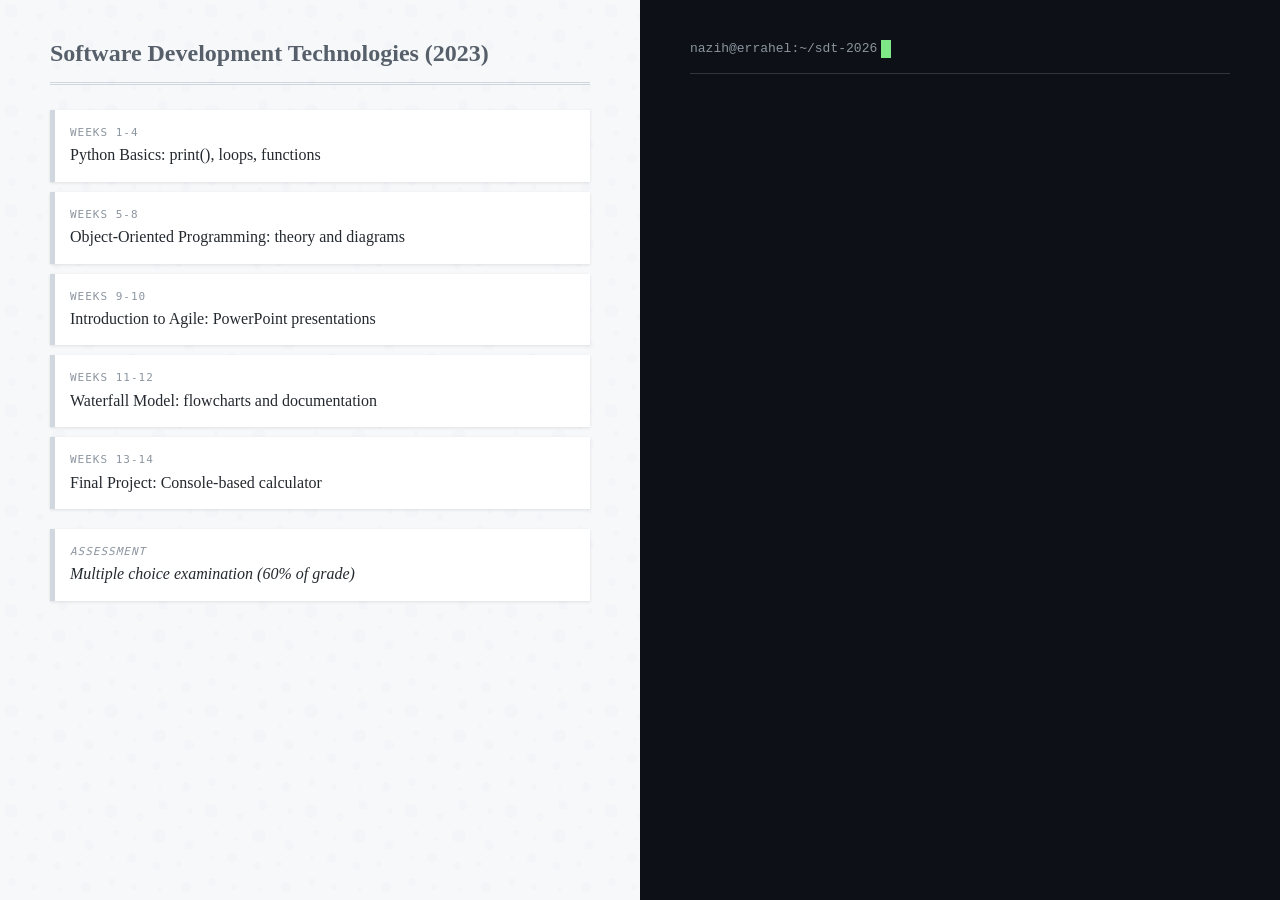
==== docs/index.html @ 55ccac88 "creating the intro demo" ====
<!DOCTYPE html>
<html lang="en">
<head>
    <meta charset="UTF-8">
    <meta name="viewport" content="width=device-width, initial-scale=1.0">
    <title>SDT 2026 - Nazih Errahel</title>
    <style>
        * { margin: 0; padding: 0; box-sizing: border-box; }

        :root {
            --bg-dark: #0d1117;
            --bg-light: #f6f8fa;
            --text-dark: #24292f;
            --text-muted: #8b949e;
            --accent-green: #7ee787;
            --accent-blue: #79c0ff;
            --accent-red: #f85149;
            --success: #3fb950;
        }

        body {
            background: var(--bg-dark);
            color: var(--text-muted);
            font-family: -apple-system, BlinkMacSystemFont, "Segoe UI", monospace;
            height: 100vh;
            overflow: hidden;
        }

        .container {
            display: flex;
            height: 100vh;
            width: 100vw;
        }

        /* Left Panel - The Past (NOW SCROLLABLE) */
        .panel-left {
            width: 50%;
            background: var(--bg-light);
            color: var(--text-dark);
            padding: 40px 50px;
            font-family: Georgia, "Times New Roman", serif;
            overflow-y: auto; /* ADDED: Scroll if content overflows */
            max-height: 100vh;
        }

        .panel-left::before {
            content: "";
            position: absolute;
            top: 0;
            left: 0;
            right: 50%;
            bottom: 0;
            background: url("data:image/svg+xml,%3Csvg width='100' height='100' viewBox='0 0 100 100' xmlns='http://www.w3.org/2000/svg'%3E%3Cpath d='M11 18c3.866 0 7-3.134 7-7s-3.134-7-7-7-7 3.134-7 7 3.134 7 7 7zm48 25c3.866 0 7-3.134 7-7s-3.134-7-7-7-7 3.134-7 7 3.134 7 7 7zm-43-7c1.657 0 3-1.343 3-3s-1.343-3-3-3-3 1.343-3 3 1.343 3 3 3zm63 31c1.657 0 3-1.343 3-3s-1.343-3-3-3-3 1.343-3 3 1.343 3 3 3zM34 90c1.657 0 3-1.343 3-3s-1.343-3-3-3-3 1.343-3 3 1.343 3 3 3zm56-76c1.657 0 3-1.343 3-3s-1.343-3-3-3-3 1.343-3 3 1.343 3 3 3zM12 86c2.21 0 4-1.79 4-4s-1.79-4-4-4-4 1.79-4 4 1.79 4 4 4zm28-65c2.21 0 4-1.79 4-4s-1.79-4-4-4-4 1.79-4 4 1.79 4 4 4zm23-11c2.76 0 5-2.24 5-5s-2.24-5-5-5-5 2.24-5 5 2.24 5 5 5zm-6 60c2.21 0 4-1.79 4-4s-1.79-4-4-4-4 1.79-4 4 1.79 4 4 4zm29 22c2.76 0 5-2.24 5-5s-2.24-5-5-5-5 2.24-5 5 2.24 5 5 5zM32 63c2.76 0 5-2.24 5-5s-2.24-5-5-5-5 2.24-5 5 2.24 5 5 5zm57-13c2.76 0 5-2.24 5-5s-2.24-5-5-5-5 2.24-5 5 2.24 5 5 5zm-9-21c1.105 0 2-.895 2-2s-.895-2-2-2-2 .895-2 2 .895 2 2 2zM60 91c1.105 0 2-.895 2-2s-.895-2-2-2-2 .895-2 2 .895 2 2 2zM35 41c1.105 0 2-.895 2-2s-.895-2-2-2-2 .895-2 2 .895 2 2 2zM12 60c1.105 0 2-.895 2-2s-.895-2-2-2-2 .895-2 2 .895 2 2 2z' fill='%239C92AC' fill-opacity='0.05' fill-rule='evenodd'/%3E%3C/svg%3E");
            opacity: 0.5;
            pointer-events: none;
        }

        .syllabus-header {
            font-size: 24px;
            font-weight: 700;
            margin-bottom: 25px;
            color: #57606a;
            border-bottom: 3px double #d0d7de;
            padding-bottom: 15px;
        }

        .syllabus-item {
            padding: 15px;
            margin: 10px 0;
            background: white;
            border-left: 5px solid #d0d7de;
            font-size: 16px;
            line-height: 1.4;
            box-shadow: 0 1px 3px rgba(0,0,0,0.1);
            opacity: 0;
            transform: translateX(-30px);
            transition: all 0.6s cubic-bezier(0.4, 0, 0.2, 1);
            position: relative;
        }

        .syllabus-item.visible {
            opacity: 1;
            transform: translateX(0);
        }

        .syllabus-item.obsolete {
            text-decoration: line-through;
            opacity: 0.4;
            border-left-color: var(--accent-red);
            background: #fff5f5;
        }

        .week-label {
            font-size: 11px;
            text-transform: uppercase;
            letter-spacing: 1px;
            color: #8c959f;
            margin-bottom: 4px;
            font-family: monospace;
        }

        /* Right Panel - The Future */
        .panel-right {
            width: 50%;
            background: var(--bg-dark);
            padding: 40px 50px;
            display: flex;
            flex-direction: column;
            position: relative;
            overflow: hidden;
        }

        .terminal-header {
            font-size: 13px;
            color: var(--text-muted);
            margin-bottom: 20px;
            font-family: "SF Mono", Monaco, "Courier New", monospace;
            padding-bottom: 15px;
            border-bottom: 1px solid #30363d;
            flex-shrink: 0;
        }

        .terminal {
            flex: 1;
            font-family: "SF Mono", Monaco, "Courier New", monospace;
            font-size: 14px;
            line-height: 1.8;
            overflow-y: auto;
            position: relative;
            min-height: 0;
        }

        .terminal-line {
            margin: 3px 0;
            opacity: 0;
            transform: translateX(-20px);
            animation: slideIn 0.4s ease forwards;
            white-space: pre-wrap;
            word-break: break-word;
        }

        @keyframes slideIn {
            to {
                opacity: 1;
                transform: translateX(0);
            }
        }

        .line-prompt { color: var(--accent-green); }
        .line-command { color: var(--accent-blue); }
        .line-output { color: var(--text-muted); }
        .line-success { color: var(--success); font-weight: 600; }
        .line-error { color: var(--accent-red); }

        .cursor {
            display: inline-block;
            width: 10px;
            height: 18px;
            background: var(--accent-green);
            animation: blink 1s step-end infinite;
            vertical-align: middle;
            margin-left: 4px;
        }

        @keyframes blink {
            0%, 50% { opacity: 1; }
            51%, 100% { opacity: 0; }
        }

        /* Docker Progress */
        .docker-progress {
            margin-top: 20px;
            padding: 15px;
            background: #161b22;
            border-radius: 8px;
            border: 1px solid #30363d;
            opacity: 0;
            transform: translateY(10px);
            transition: all 0.5s ease;
            flex-shrink: 0;
        }

        .docker-progress.visible {
            opacity: 1;
            transform: translateY(0);
        }

        .progress-label {
            font-size: 11px;
            color: var(--text-muted);
            margin-bottom: 8px;
            font-family: monospace;
        }

        .progress-bar-bg {
            height: 6px;
            background: #21262d;
            border-radius: 3px;
            overflow: hidden;
        }

        .progress-bar-fill {
            height: 100%;
            background: linear-gradient(90deg, #238636, var(--success));
            width: 0%;
            transition: width 0.3s linear;
        }

        .progress-steps {
            margin-top: 10px;
            font-size: 11px;
            color: var(--text-muted);
            font-family: monospace;
            display: grid;
            grid-template-columns: 1fr 1fr;
            gap: 4px 20px;
        }

        .step {
            opacity: 0.5;
            transition: opacity 0.3s;
        }

        .step.active {
            opacity: 1;
            color: var(--text-muted);
        }

        .step.done {
            opacity: 0.4;
            text-decoration: line-through;
        }

        /* Final Screen */
        .final-screen {
            position: fixed;
            top: 0;
            left: 0;
            width: 100%;
            height: 100%;
            background: linear-gradient(135deg, #0d1117 0%, #161b22 100%);
            display: none;
            flex-direction: column;
            justify-content: center;
            align-items: center;
            z-index: 1000;
            text-align: center;
            padding: 40px;
            overflow-y: auto;
        }

        .final-screen.active {
            display: flex;
            animation: fadeIn 0.8s ease;
        }

        @keyframes fadeIn {
            from { opacity: 0; transform: scale(0.95); }
            to { opacity: 1; transform: scale(1); }
        }

        .comparison-grid {
            display: grid;
            grid-template-columns: 1fr 1fr;
            gap: 60px;
            margin-bottom: 40px;
            text-align: left;
        }

        .comparison-col h3 {
            font-size: 13px;
            text-transform: uppercase;
            letter-spacing: 3px;
            margin-bottom: 20px;
            color: var(--text-muted);
            font-weight: 600;
        }

        .comp-item {
            font-size: 20px;
            margin: 15px 0;
            padding-left: 15px;
            border-left: 4px solid;
            line-height: 1.3;
        }

        .comp-old {
            border-color: var(--accent-red);
            color: var(--text-muted);
            text-decoration: line-through;
            opacity: 0.6;
        }

        .comp-new {
            border-color: var(--success);
            color: #f0f6fc;
            font-weight: 500;
        }

        .instructor-name {
            font-size: 48px;
            font-weight: 800;
            color: #f0f6fc;
            margin-bottom: 15px;
            letter-spacing: -1px;
        }

        .instructor-context {
            font-size: 18px;
            color: var(--text-muted);
            max-width: 600px;
            line-height: 1.5;
        }

        .tagline {
            margin-top: 30px;
            font-size: 24px;
            color: var(--accent-blue);
            font-weight: 600;
        }
    </style>
<base target="_blank">
</head>
<body>
    <div class="container">
        <div class="panel-left">
            <div class="syllabus-header">Software Development Technologies (2023)</div>

            <div class="syllabus-item" data-index="0">
                <div class="week-label">Weeks 1-4</div>
                <div>Python Basics: print(), loops, functions</div>
            </div>

            <div class="syllabus-item" data-index="1">
                <div class="week-label">Weeks 5-8</div>
                <div>Object-Oriented Programming: theory and diagrams</div>
            </div>

            <div class="syllabus-item" data-index="2">
                <div class="week-label">Weeks 9-10</div>
                <div>Introduction to Agile: PowerPoint presentations</div>
            </div>

            <div class="syllabus-item" data-index="3">
                <div class="week-label">Weeks 11-12</div>
                <div>Waterfall Model: flowcharts and documentation</div>
            </div>

            <div class="syllabus-item" data-index="4">
                <div class="week-label">Weeks 13-14</div>
                <div>Final Project: Console-based calculator</div>
            </div>

            <div class="syllabus-item" data-index="5" style="margin-top: 20px; font-style: italic;">
                <div class="week-label">Assessment</div>
                <div>Multiple choice examination (60% of grade)</div>
            </div>
        </div>

        <div class="panel-right">
            <div class="terminal-header">
                nazih@errahel:~/sdt-2026<span class="cursor"></span>
            </div>
            <div class="terminal" id="terminal"></div>
            <div class="docker-progress" id="dockerProgress">
                <div class="progress-label">Building production container...</div>
                <div class="progress-bar-bg">
                    <div class="progress-bar-fill" id="progressBar"></div>
                </div>
                <div class="progress-steps" id="progressSteps">
                    <div class="step" data-step="1">⏳ FROM node:18-alpine</div>
                    <div class="step" data-step="2">⏳ WORKDIR /app</div>
                    <div class="step" data-step="3">⏳ COPY package*.json</div>
                    <div class="step" data-step="4">⏳ RUN npm ci</div>
                    <div class="step" data-step="5">⏳ COPY . .</div>
                    <div class="step" data-step="6">⏳ RUN npm run build</div>
                    <div class="step" data-step="7">⏳ EXPOSE 3000</div>
                    <div class="step" data-step="8">⏳ CMD ["npm", "start"]</div>
                </div>
            </div>
        </div>
    </div>

    <div class="final-screen" id="finalScreen">
        <div class="comparison-grid">
            <div class="comparison-col">
                <h3>2023 Curriculum</h3>
                <div class="comp-item comp-old">Python print()</div>
                <div class="comp-item comp-old">PowerPoint Agile</div>
                <div class="comp-item comp-old">Theory & Diagrams</div>
                <div class="comp-item comp-old">Console Applications</div>
            </div>
            <div class="comparison-col">
                <h3>2026 Curriculum</h3>
                <div class="comp-item comp-new">Docker Containers</div>
                <div class="comp-item comp-new">Cloud Deployment</div>
                <div class="comp-item comp-new">Git Workflows</div>
                <div class="comp-item comp-new">Production Microservices</div>
            </div>
        </div>
        <div class="instructor-name">Nazih Errahel</div>
        <div class="instructor-context">
            I took this course in 2023. I graduated from this program.<br>
            Now I am rewriting what I wish I had learned.
        </div>
        <div class="tagline">Same course name. Different century.</div>
    </div>

    <script>
        class SyllabusTransformer {
            constructor() {
                this.terminal = document.getElementById("terminal");
                this.progressBar = document.getElementById("progressBar");
                this.dockerProgress = document.getElementById("dockerProgress");
                this.finalScreen = document.getElementById("finalScreen");
                this.timeline = [];
                this.READING_TIME = 2500;
                this.CMD_TIME = 1500;
                this.init();
            }

            init() {
                this.buildTimeline();
                this.showOldSyllabus();
                setTimeout(() => this.executeTimeline(), 2000);
            }

            buildTimeline() {
                let t = 0;

                t += this.CMD_TIME;
                this.timeline.push({ time: t, action: () => this.typeCommand("cat old_syllabus.txt") });

                t += this.READING_TIME;
                this.timeline.push({ time: t, action: () => this.printOutput("Loading 2023 curriculum...") });

                t += this.READING_TIME;
                this.timeline.push({ time: t, action: () => this.printOutput("Found: Python basics, OOP theory, Agile slides") });

                t += this.READING_TIME;
                this.timeline.push({ time: t, action: () => this.printOutput("Assessment: Multiple choice exam (60%)") });

                t += 3000;
                this.timeline.push({ time: t, action: () => this.obsoleteOldSyllabus() });

                t += 2000;

                t += this.CMD_TIME;
                this.timeline.push({ time: t, action: () => this.typeCommand("git init") });

                t += this.READING_TIME;
                this.timeline.push({ time: t, action: () => this.printSuccess("Initialized empty Git repository in .git/") });

                t += 2000;

                t += this.CMD_TIME;
                this.timeline.push({ time: t, action: () => this.typeCommand("docker build -t sdt-2026 .") });

                t += 1000;
                this.timeline.push({ time: t, action: () => this.startDockerBuild() });

                const buildSteps = [
                    "Step 1/8 : FROM node:18-alpine",
                    "Step 2/8 : WORKDIR /app",
                    "Step 3/8 : COPY package*.json ./",
                    "Step 4/8 : RUN npm ci",
                    "Step 5/8 : COPY . .",
                    "Step 6/8 : RUN npm run build",
                    "Step 7/8 : EXPOSE 3000",
                    "Step 8/8 : CMD [\"npm\", \"start\"]"
                ];

                buildSteps.forEach((step, index) => {
                    t += 2500;
                    this.timeline.push({
                        time: t,
                        action: () => {
                            this.printOutput(step);
                            this.updateDockerStep(index + 1);
                        }
                    });
                });

                t += 2000;
                this.timeline.push({ time: t, action: () => this.printSuccess("Successfully built sdt-2026:latest") });

                t += 3000;

                t += this.CMD_TIME;
                this.timeline.push({ time: t, action: () => this.typeCommand("docker run -p 3000:3000 sdt-2026") });

                t += this.READING_TIME;
                this.timeline.push({ time: t, action: () => this.printSuccess("Server running on http://localhost:3000") });

                t += this.READING_TIME;
                this.timeline.push({ time: t, action: () => this.printSuccess("Production microservice deployed and running") });

                t += 3000;

                t += this.CMD_TIME;
                this.timeline.push({ time: t, action: () => this.typeCommand("# This is what you will build") });

                t += 4000;
                this.timeline.push({ time: t, action: () => this.showFinal() });
            }

            showOldSyllabus() {
                const items = document.querySelectorAll(".syllabus-item");
                items.forEach((item, index) => {
                    setTimeout(() => {
                        item.classList.add("visible");
                    }, index * 200);
                });
            }

            obsoleteOldSyllabus() {
                const items = document.querySelectorAll(".syllabus-item");
                items.forEach((item, index) => {
                    setTimeout(() => {
                        item.classList.add("obsolete");
                    }, index * 150);
                });
            }

            typeCommand(cmd) {
                const line = document.createElement("div");
                line.className = "terminal-line";
                line.innerHTML = `<span class="line-prompt">nazih@errahel:~/sdt-2026$</span> <span class="line-command">${cmd}</span>`;
                this.terminal.appendChild(line);
                this.scrollToBottom();
            }

            printOutput(text) {
                const line = document.createElement("div");
                line.className = "terminal-line";
                line.innerHTML = `<span class="line-output">${text}</span>`;
                this.terminal.appendChild(line);
                this.scrollToBottom();
            }

            printSuccess(text) {
                const line = document.createElement("div");
                line.className = "terminal-line";
                line.innerHTML = `<span class="line-success">✓ ${text}</span>`;
                this.terminal.appendChild(line);
                this.scrollToBottom();
            }

            startDockerBuild() {
                this.dockerProgress.classList.add("visible");
                let progress = 0;
                const interval = setInterval(() => {
                    progress += 1.5;
                    if (progress >= 100) {
                        progress = 100;
                        clearInterval(interval);
                    }
                    this.progressBar.style.width = progress + "%";
                }, 250);
            }

            updateDockerStep(stepNum) {
                const steps = document.querySelectorAll(".step");
                steps.forEach((step, index) => {
                    if (index + 1 === stepNum) {
                        step.classList.add("active");
                        step.textContent = step.textContent.replace("⏳", "✓");
                    } else if (index + 1 < stepNum) {
                        step.classList.remove("active");
                        step.classList.add("done");
                    }
                });
            }

            scrollToBottom() {
                this.terminal.scrollTop = this.terminal.scrollHeight;
            }

            executeTimeline() {
                this.timeline.forEach(event => {
                    setTimeout(event.action, event.time);
                });
            }

            showFinal() {
                this.finalScreen.classList.add("active");
            }
        }

        document.addEventListener("DOMContentLoaded", () => {
            const app = new SyllabusTransformer();

            document.addEventListener("click", () => {
                app.showFinal();
            });

            document.addEventListener("keydown", (e) => {
                if (e.key === "Escape") {
                    app.finalScreen.classList.remove("active");
                }
            });
        });
    </script>
</body>
</html>
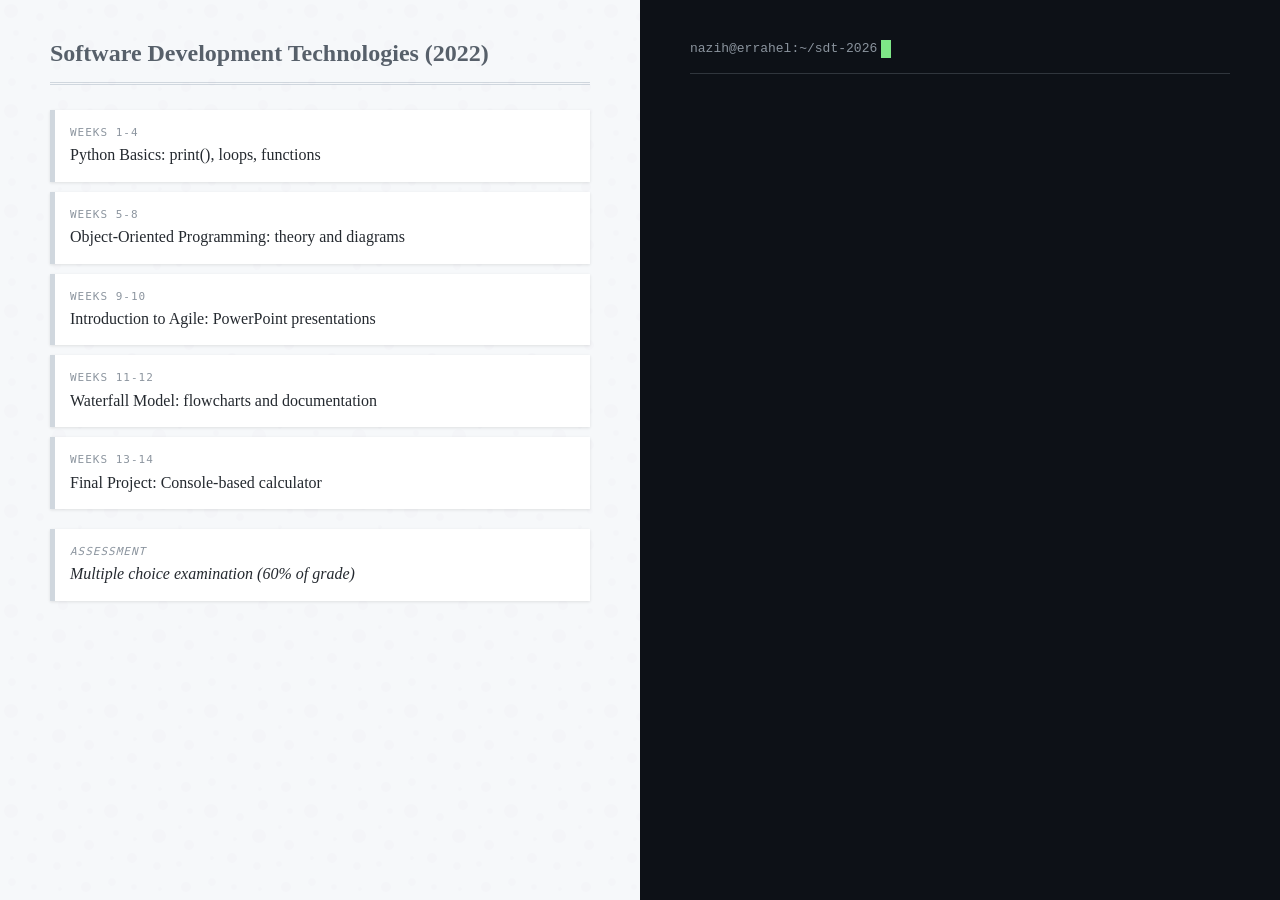
==== commit c881b5ec: "updating the course year" ====
--- a/docs/index.html
+++ b/docs/index.html
@@ -324,7 +324,7 @@
 <body>
     <div class="container">
         <div class="panel-left">
-            <div class="syllabus-header">Software Development Technologies (2023)</div>
+            <div class="syllabus-header">Software Development Technologies (2022)</div>
 
             <div class="syllabus-item" data-index="0">
                 <div class="week-label">Weeks 1-4</div>
@@ -384,7 +384,7 @@
     <div class="final-screen" id="finalScreen">
         <div class="comparison-grid">
             <div class="comparison-col">
-                <h3>2023 Curriculum</h3>
+                <h3>2022 Curriculum</h3>
                 <div class="comp-item comp-old">Python print()</div>
                 <div class="comp-item comp-old">PowerPoint Agile</div>
                 <div class="comp-item comp-old">Theory & Diagrams</div>
@@ -400,7 +400,7 @@
         </div>
         <div class="instructor-name">Nazih Errahel</div>
         <div class="instructor-context">
-            I took this course in 2023. I graduated from this program.<br>
+            I took this course in 2022. I graduated from this program.<br>
             Now I am rewriting what I wish I had learned.
         </div>
         <div class="tagline">Same course name. Different century.</div>
@@ -432,7 +432,7 @@
                 this.timeline.push({ time: t, action: () => this.typeCommand("cat old_syllabus.txt") });
 
                 t += this.READING_TIME;
-                this.timeline.push({ time: t, action: () => this.printOutput("Loading 2023 curriculum...") });
+                this.timeline.push({ time: t, action: () => this.printOutput("Loading 2022 curriculum...") });
 
                 t += this.READING_TIME;
                 this.timeline.push({ time: t, action: () => this.printOutput("Found: Python basics, OOP theory, Agile slides") });
